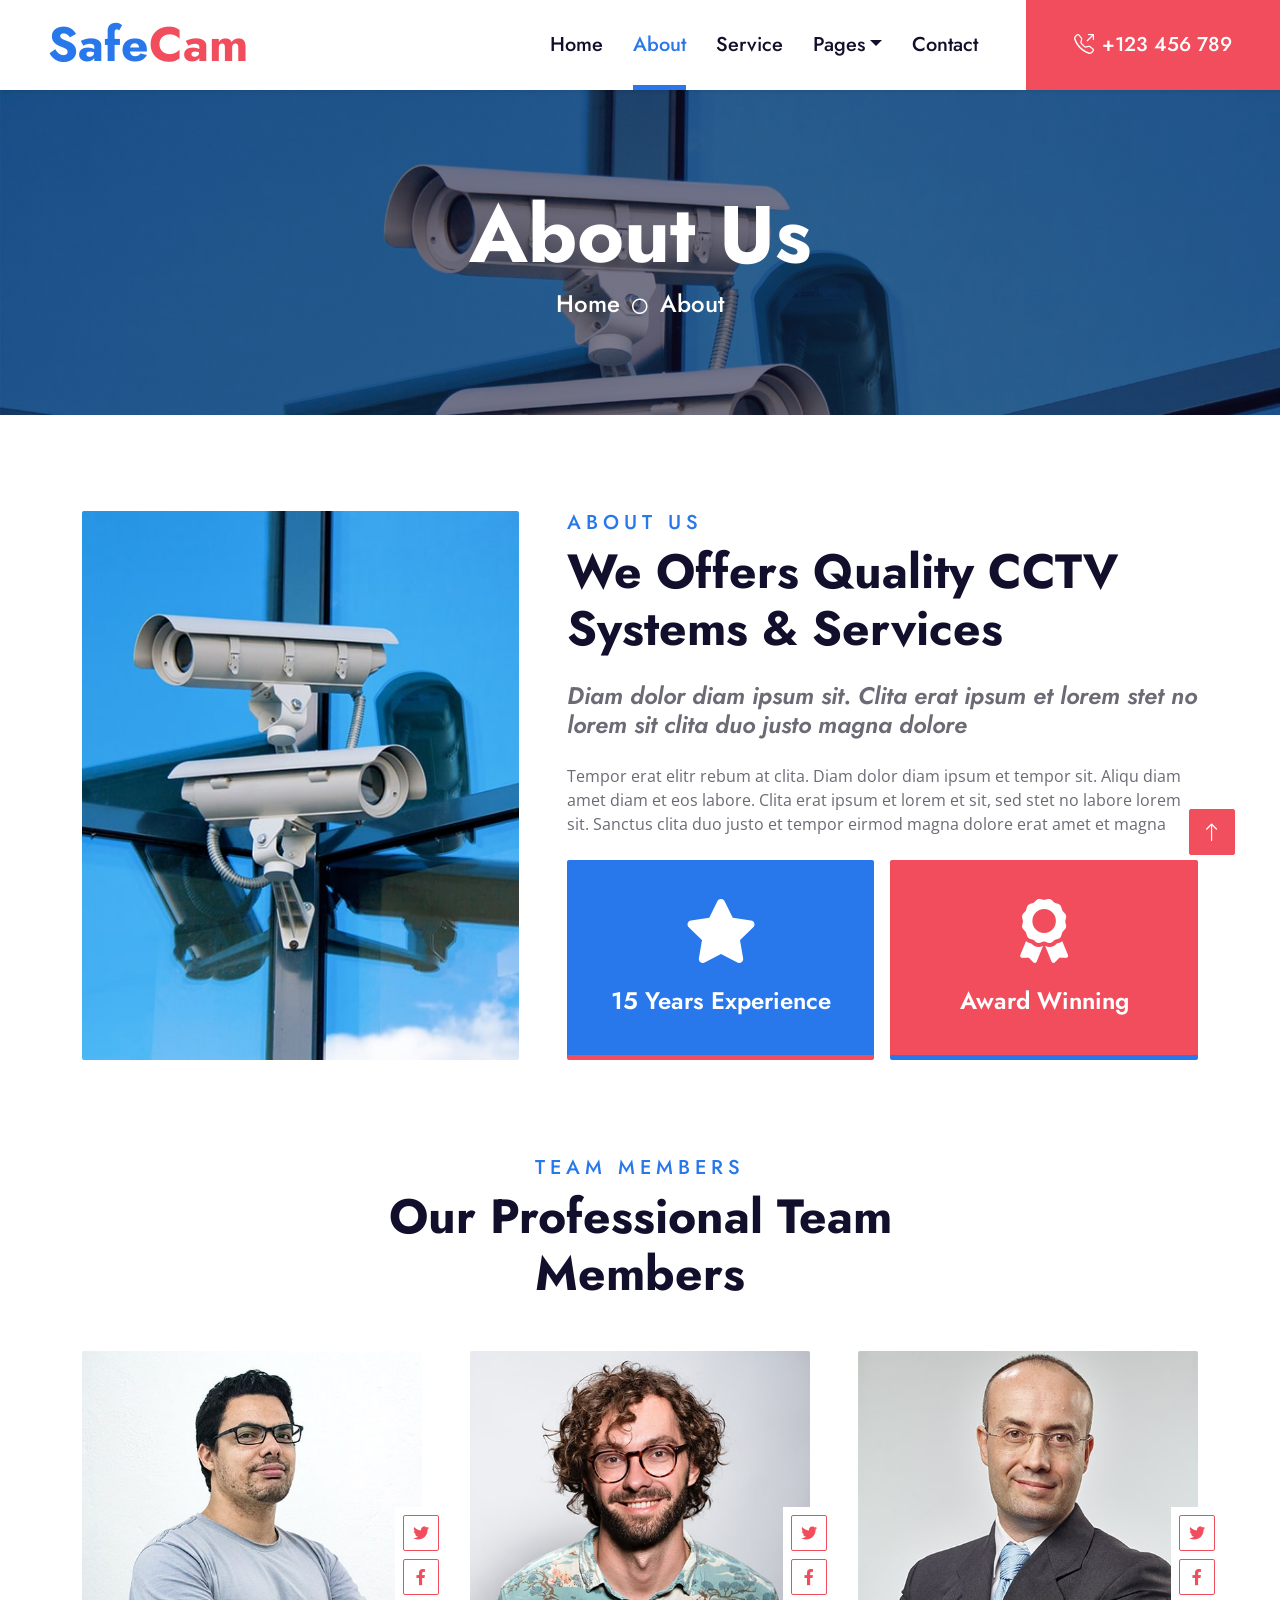
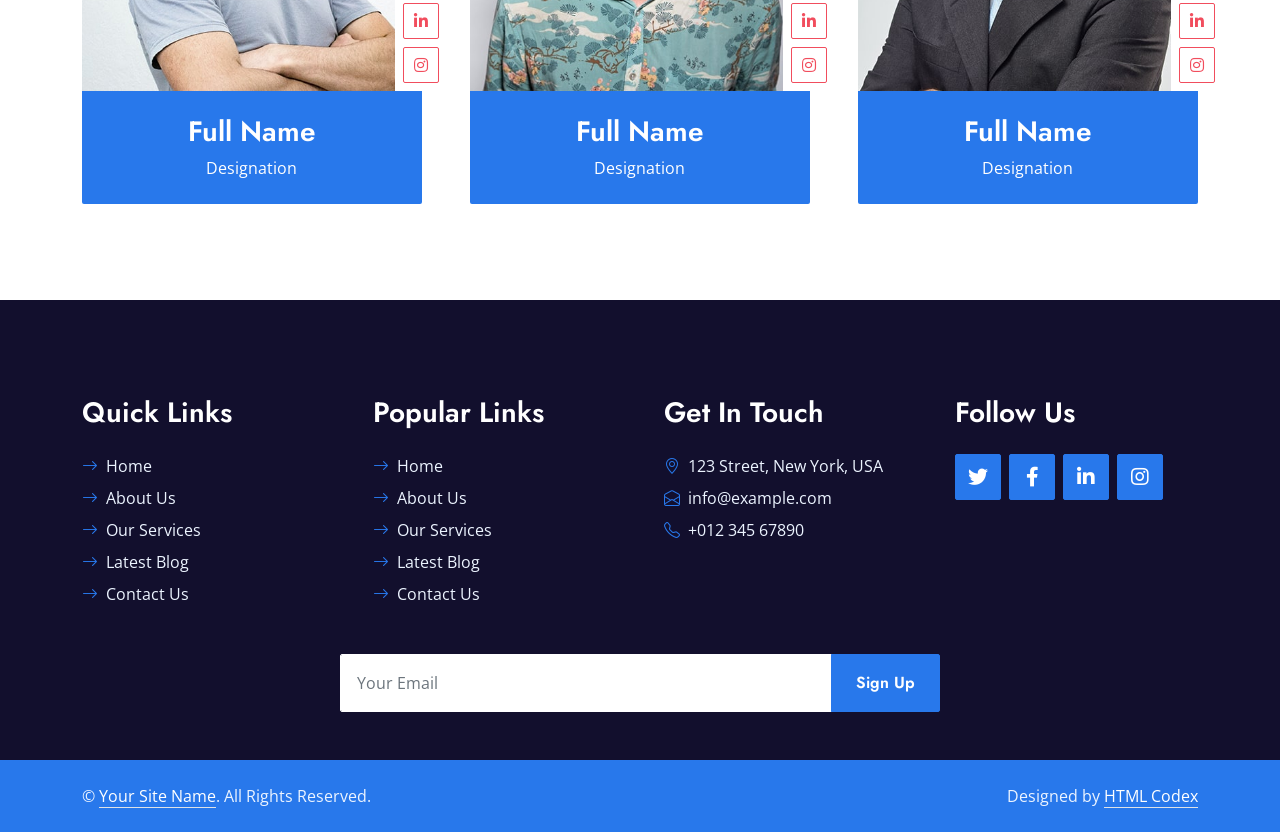
==== about.html @ 4ae31e1c "update website" ====
<!DOCTYPE html>
<html lang="en">

<head>
    <meta charset="utf-8">
    <title>SafeCam - CCTV Website Template</title>
    <meta content="width=device-width, initial-scale=1.0" name="viewport">
    <meta content="Free HTML Templates" name="keywords">
    <meta content="Free HTML Templates" name="description">

    <!-- Favicon -->
    <link href="img/favicon.ico" rel="icon">

    <!-- Google Web Fonts -->
    <link rel="preconnect" href="https://fonts.gstatic.com">
    <link href="https://fonts.googleapis.com/css2?family=Jost:wght@500;600;700&family=Open+Sans:wght@400;600&display=swap" rel="stylesheet"> 

    <!-- Icon Font Stylesheet -->
    <link href="https://cdnjs.cloudflare.com/ajax/libs/font-awesome/5.10.0/css/all.min.css" rel="stylesheet">
    <link href="https://cdn.jsdelivr.net/npm/bootstrap-icons@1.4.1/font/bootstrap-icons.css" rel="stylesheet">
    <link href="lib/flaticon/font/flaticon.css" rel="stylesheet">

    <!-- Libraries Stylesheet -->
    <link href="lib/owlcarousel/assets/owl.carousel.min.css" rel="stylesheet">
    <link href="lib/animate/animate.min.css" rel="stylesheet">

    <!-- Customized Bootstrap Stylesheet -->
    <link href="css/bootstrap.min.css" rel="stylesheet">

    <!-- Template Stylesheet -->
    <link href="css/style.css" rel="stylesheet">
</head>

<body>
    <!-- Navbar Start -->
    <nav class="navbar navbar-expand-lg bg-white navbar-light shadow-sm py-3 py-lg-0 px-3 px-lg-0">
        <a href="index.html" class="navbar-brand ms-lg-5">
            <h1 class="display-5 m-0 text-primary">Safe<span class="text-secondary">Cam</span></h1>
        </a>
        <button class="navbar-toggler" type="button" data-bs-toggle="collapse" data-bs-target="#navbarCollapse">
            <span class="navbar-toggler-icon"></span>
        </button>
        <div class="collapse navbar-collapse" id="navbarCollapse">
            <div class="navbar-nav ms-auto py-0">
                <a href="index.html" class="nav-item nav-link">Home</a>
                <a href="about.html" class="nav-item nav-link active">About</a>
                <a href="service.html" class="nav-item nav-link">Service</a>
                <div class="nav-item dropdown">
                    <a href="#" class="nav-link dropdown-toggle" data-bs-toggle="dropdown">Pages</a>
                    <div class="dropdown-menu m-0">
                        <a href="price.html" class="dropdown-item">Pricing Plan</a>
                        <a href="blog.html" class="dropdown-item">Blog Grid</a>
                        <a href="detail.html" class="dropdown-item">Blog Detail</a>
                        <a href="team.html" class="dropdown-item">The Team</a>
                        <a href="testimonial.html" class="dropdown-item">Testimonial</a>
                    </div>
                </div>
                <a href="contact.html" class="nav-item nav-link">Contact</a>
                <a href="tel:+123456789" class="nav-item nav-link nav-contact bg-secondary text-white px-5 ms-lg-5"><i class="bi bi-telephone-outbound me-2"></i>+123 456 789</a>
            </div>
        </div>
    </nav>
    <!-- Navbar End -->


    <!-- Hero Start -->
    <div class="container-fluid bg-primary p-5 hero-header mb-5">
        <div class="row py-5">
            <div class="col-12 text-center">
                <h1 class="display-1 text-white animated zoomIn">About Us</h1>
                <a href="" class="h4 text-white">Home</a>
                <i class="far fa-circle text-white px-2"></i>
                <a href="" class="h4 text-white">About</a>
            </div>
        </div>
    </div>
    <!-- Hero End -->


    <!-- About Start -->
    <div class="container-fluid py-5 wow fadeInUp" data-wow-delay="0.1s">
        <div class="container">
            <div class="row gx-5">
                <div class="col-lg-5 mb-5 mb-lg-0" style="min-height: 500px;">
                    <div class="position-relative h-100">
                        <img class="position-absolute w-100 h-100 rounded wow zoomIn" data-wow-delay="0.3s" src="img/about.jpg" style="object-fit: cover;">
                    </div>
                </div>
                <div class="col-lg-7">
                    <div class="mb-4">
                        <h5 class="text-primary text-uppercase" style="letter-spacing: 5px;">About Us</h5>
                        <h1 class="display-5 mb-0">We Offers Quality CCTV Systems & Services</h1>
                    </div>
                    <h4 class="text-body fst-italic mb-4">Diam dolor diam ipsum sit. Clita erat ipsum et lorem stet no lorem sit clita duo justo magna dolore</h4>
                    <p class="mb-4">Tempor erat elitr rebum at clita. Diam dolor diam ipsum et tempor sit. Aliqu diam amet diam et eos labore. Clita erat ipsum et lorem et sit, sed stet no labore lorem sit. Sanctus clita duo justo et tempor eirmod magna dolore erat amet et magna</p>
                    <div class="row g-3">
                        <div class="col-sm-6 wow zoomIn" data-wow-delay="0.6s">
                            <div class="bg-primary d-flex flex-column justify-content-center text-center border-bottom border-5 border-secondary rounded p-3" style="height: 200px;">
                                <i class="fa fa-star fa-4x text-white mb-4"></i>
                                <h4 class="text-white mb-0">15 Years Experience</h4>
                            </div>
                        </div>
                        <div class="col-sm-6 wow zoomIn" data-wow-delay="0.9s">
                            <div class="bg-secondary d-flex flex-column justify-content-center text-center border-bottom border-5 border-primary rounded p-3" style="height: 200px;">
                                <i class="fa fa-award fa-4x text-white mb-4"></i>
                                <h4 class="text-white mb-0">Award Winning</h4>
                            </div>
                        </div>
                    </div>
                </div>
            </div>
        </div>
    </div>
    <!-- About End -->


    <!-- Team Start -->
    <div class="container-fluid py-5 wow fadeInUp" data-wow-delay="0.1s">
        <div class="container">
            <div class="text-center mx-auto mb-5" style="max-width: 600px;">
                <h5 class="text-primary text-uppercase" style="letter-spacing: 5px;">Team Members</h5>
                <h1 class="display-5 mb-0">Our Professional Team Members</h1>
            </div>
            <div class="row g-5">
                <div class="col-lg-4 wow slideInUp" data-wow-delay="0.3s">
                    <div class="position-relative rounded-top">
                        <img class="img-fluid rounded-top w-100" src="img/team-1.jpg" alt="">
                        <div class="position-absolute bottom-0 end-0 d-flex flex-column bg-white p-1" style="margin-right: -25px;">
                            <a class="btn btn-outline-secondary btn-square m-1" href="#"><i class="fab fa-twitter fw-normal"></i></a>
                            <a class="btn btn-outline-secondary btn-square m-1" href="#"><i class="fab fa-facebook-f fw-normal"></i></a>
                            <a class="btn btn-outline-secondary btn-square m-1" href="#"><i class="fab fa-linkedin-in fw-normal"></i></a>
                            <a class="btn btn-outline-secondary btn-square m-1" href="#"><i class="fab fa-instagram fw-normal"></i></a>
                        </div>
                    </div>
                    <div class="bg-primary text-center rounded-bottom p-4">
                        <h3 class="text-white">Full Name</h3>
                        <p class="text-white m-0">Designation</p>
                    </div>
                </div>
                <div class="col-lg-4 wow slideInUp" data-wow-delay="0.6s">
                    <div class="position-relative rounded-top">
                        <img class="img-fluid rounded-top w-100" src="img/team-2.jpg" alt="">
                        <div class="position-absolute bottom-0 end-0 d-flex flex-column bg-white p-1" style="margin-right: -25px;">
                            <a class="btn btn-outline-secondary btn-square m-1" href="#"><i class="fab fa-twitter fw-normal"></i></a>
                            <a class="btn btn-outline-secondary btn-square m-1" href="#"><i class="fab fa-facebook-f fw-normal"></i></a>
                            <a class="btn btn-outline-secondary btn-square m-1" href="#"><i class="fab fa-linkedin-in fw-normal"></i></a>
                            <a class="btn btn-outline-secondary btn-square m-1" href="#"><i class="fab fa-instagram fw-normal"></i></a>
                        </div>
                    </div>
                    <div class="bg-primary text-center rounded-bottom p-4">
                        <h3 class="text-white">Full Name</h3>
                        <p class="text-white m-0">Designation</p>
                    </div>
                </div>
                <div class="col-lg-4 wow slideInUp" data-wow-delay="0.9s">
                    <div class="position-relative rounded-top">
                        <img class="img-fluid rounded-top w-100" src="img/team-3.jpg" alt="">
                        <div class="position-absolute bottom-0 end-0 d-flex flex-column bg-white p-1" style="margin-right: -25px;">
                            <a class="btn btn-outline-secondary btn-square m-1" href="#"><i class="fab fa-twitter fw-normal"></i></a>
                            <a class="btn btn-outline-secondary btn-square m-1" href="#"><i class="fab fa-facebook-f fw-normal"></i></a>
                            <a class="btn btn-outline-secondary btn-square m-1" href="#"><i class="fab fa-linkedin-in fw-normal"></i></a>
                            <a class="btn btn-outline-secondary btn-square m-1" href="#"><i class="fab fa-instagram fw-normal"></i></a>
                        </div>
                    </div>
                    <div class="bg-primary text-center rounded-bottom p-4">
                        <h3 class="text-white">Full Name</h3>
                        <p class="text-white m-0">Designation</p>
                    </div>
                </div>
            </div>
        </div>
    </div>
    <!-- Team End -->
    

    <!-- Footer Start -->
    <div class="container-fluid bg-dark text-light mt-5 py-5 wow fadeInUp" data-wow-delay="0.1s">
        <div class="container pt-5">
            <div class="row g-5">
                <div class="col-lg-3 col-md-6">
                    <h3 class="text-white mb-4">Quick Links</h3>
                    <div class="d-flex flex-column justify-content-start">
                        <a class="text-light mb-2" href="#"><i class="bi bi-arrow-right text-primary me-2"></i>Home</a>
                        <a class="text-light mb-2" href="#"><i class="bi bi-arrow-right text-primary me-2"></i>About Us</a>
                        <a class="text-light mb-2" href="#"><i class="bi bi-arrow-right text-primary me-2"></i>Our Services</a>
                        <a class="text-light mb-2" href="#"><i class="bi bi-arrow-right text-primary me-2"></i>Latest Blog</a>
                        <a class="text-light" href="#"><i class="bi bi-arrow-right text-primary me-2"></i>Contact Us</a>
                    </div>
                </div>
                <div class="col-lg-3 col-md-6">
                    <h3 class="text-white mb-4">Popular Links</h3>
                    <div class="d-flex flex-column justify-content-start">
                        <a class="text-light mb-2" href="#"><i class="bi bi-arrow-right text-primary me-2"></i>Home</a>
                        <a class="text-light mb-2" href="#"><i class="bi bi-arrow-right text-primary me-2"></i>About Us</a>
                        <a class="text-light mb-2" href="#"><i class="bi bi-arrow-right text-primary me-2"></i>Our Services</a>
                        <a class="text-light mb-2" href="#"><i class="bi bi-arrow-right text-primary me-2"></i>Latest Blog</a>
                        <a class="text-light" href="#"><i class="bi bi-arrow-right text-primary me-2"></i>Contact Us</a>
                    </div>
                </div>
                <div class="col-lg-3 col-md-6">
                    <h3 class="text-white mb-4">Get In Touch</h3>
                    <p class="mb-2"><i class="bi bi-geo-alt text-primary me-2"></i>123 Street, New York, USA</p>
                    <p class="mb-2"><i class="bi bi-envelope-open text-primary me-2"></i>info@example.com</p>
                    <p class="mb-0"><i class="bi bi-telephone text-primary me-2"></i>+012 345 67890</p>
                </div>
                <div class="col-lg-3 col-md-6">
                    <h3 class="text-white mb-4">Follow Us</h3>
                    <div class="d-flex">
                        <a class="btn btn-lg btn-primary btn-lg-square rounded me-2" href="#"><i class="fab fa-twitter fw-normal"></i></a>
                        <a class="btn btn-lg btn-primary btn-lg-square rounded me-2" href="#"><i class="fab fa-facebook-f fw-normal"></i></a>
                        <a class="btn btn-lg btn-primary btn-lg-square rounded me-2" href="#"><i class="fab fa-linkedin-in fw-normal"></i></a>
                        <a class="btn btn-lg btn-primary btn-lg-square rounded" href="#"><i class="fab fa-instagram fw-normal"></i></a>
                    </div>
                </div>
                <div class="col-12">
                    <form class="mx-auto" style="max-width: 600px;">
                        <div class="input-group">
                            <input type="text" class="form-control border-white p-3" placeholder="Your Email">
                            <button class="btn btn-primary px-4">Sign Up</button>
                        </div>
                    </form>
                </div>
            </div>
        </div>
    </div>
    <div class="container-fluid bg-primary text-light py-4">
        <div class="container">
            <div class="row g-5">
                <div class="col-md-6 text-center text-md-start">
                    <p class="mb-md-0">&copy; <a class="text-white border-bottom" href="#">Your Site Name</a>. All Rights Reserved.</p>
                </div>
                <div class="col-md-6 text-center text-md-end">
                    <p class="mb-0">Designed by <a class="text-white border-bottom" href="https://htmlcodex.com">HTML Codex</a></p>
                </div>
            </div>
        </div>
    </div>
    <!-- Footer End -->


    <!-- Back to Top -->
    <a href="#" class="btn btn-lg btn-secondary btn-lg-square rounded back-to-top"><i class="bi bi-arrow-up"></i></a>


    <!-- JavaScript Libraries -->
    <script src="https://code.jquery.com/jquery-3.4.1.min.js"></script>
    <script src="https://cdn.jsdelivr.net/npm/bootstrap@5.0.0/dist/js/bootstrap.bundle.min.js"></script>
    <script src="lib/wow/wow.min.js"></script>
    <script src="lib/easing/easing.min.js"></script>
    <script src="lib/waypoints/waypoints.min.js"></script>
    <script src="lib/owlcarousel/owl.carousel.min.js"></script>

    <!-- Template Javascript -->
    <script src="js/main.js"></script>
</body>

</html>
---- lib/flaticon/font/flaticon.css ----
@font-face {
    font-family: "flaticon";
    src: url("./flaticon.ttf?7ecca773380623aac2649a7edcc0a3f2") format("truetype"),
url("./flaticon.woff?7ecca773380623aac2649a7edcc0a3f2") format("woff"),
url("./flaticon.woff2?7ecca773380623aac2649a7edcc0a3f2") format("woff2"),
url("./flaticon.eot?7ecca773380623aac2649a7edcc0a3f2#iefix") format("embedded-opentype"),
url("./flaticon.svg?7ecca773380623aac2649a7edcc0a3f2#flaticon") format("svg");
}

i[class^="flaticon-"]:before, i[class*=" flaticon-"]:before {
    font-family: flaticon !important;
    font-style: normal;
    font-weight: normal !important;
    font-variant: normal;
    text-transform: none;
    line-height: 1;
    -webkit-font-smoothing: antialiased;
    -moz-osx-font-smoothing: grayscale;
}

.flaticon-security-system:before {
    content: "\f101";
}
.flaticon-cctv:before {
    content: "\f102";
}
.flaticon-socket:before {
    content: "\f103";
}
.flaticon-setup:before {
    content: "\f104";
}
.flaticon-surveillance:before {
    content: "\f105";
}
.flaticon-recorder:before {
    content: "\f106";
}
.flaticon-wireless:before {
    content: "\f107";
}
.flaticon-ip-camera:before {
    content: "\f108";
}
.flaticon-double:before {
    content: "\f109";
}
.flaticon-camera:before {
    content: "\f10a";
}
---- css/style.css ----
/********** Template CSS **********/
:root {
    --primary: #2878EB;
    --secondary: #F14D5D;
    --light: #ECF4FF;
    --dark: #120F2D;
}

[class^=flaticon-]:before,
[class*=" flaticon-"]:before,
[class^=flaticon-]:after,
[class*=" flaticon-"]:after {
    font-size: inherit;
    margin-left: 0;
}

h1,
h2,
.font-weight-bold {
    font-weight: 700 !important;
}

h3,
h4,
.font-weight-semi-bold {
    font-weight: 600 !important;
}

h5,
h6,
.font-weight-medium {
    font-weight: 500 !important;
}

.btn {
    font-family: 'Jost', sans-serif;
    font-weight: 600;
    transition: .5s;
}

.btn-primary,
.btn-secondary,
.btn-primary:hover,
.btn-secondary:hover {
    color: #FFFFFF;
}

.btn-primary:hover {
    background: var(--secondary);
    border-color: var(--secondary);
}

.btn-secondary:hover {
    background: var(--primary);
    border-color: var(--primary);
}

.btn-square {
    width: 36px;
    height: 36px;
}

.btn-sm-square {
    width: 28px;
    height: 28px;
}

.btn-lg-square {
    width: 46px;
    height: 46px;
}

.btn-square,
.btn-sm-square,
.btn-lg-square {
    padding-left: 0;
    padding-right: 0;
    text-align: center;
}

.back-to-top {
    position: fixed;
    display: none;
    right: 45px;
    bottom: 45px;
    z-index: 99;
}

.navbar-light .navbar-nav .nav-link {
    font-family: 'Jost', sans-serif;
    position: relative;
    margin-left: 30px;
    padding: 30px 0;
    font-size: 20px;
    font-weight: 500;
    color: var(--dark);
    outline: none;
    transition: .5s;
}

.sticky-top.navbar-light .navbar-nav .nav-link {
    padding: 20px 0;
}

.navbar-light .navbar-nav .nav-link:hover,
.navbar-light .navbar-nav .nav-link.active {
    color: var(--primary);
}

@media (min-width: 992px) {
    .navbar-light .navbar-nav .nav-link::before {
        position: absolute;
        content: "";
        width: 0;
        height: 5px;
        bottom: 0;
        left: 50%;
        background: var(--primary);
        transition: .5s;
    }

    .navbar-light .navbar-nav .nav-link:hover::before,
    .navbar-light .navbar-nav .nav-link.active::before {
        width: 100%;
        left: 0;
    }

    .navbar-light .navbar-nav .nav-link.nav-contact::before {
        display: none;
    }
}

@media (max-width: 991.98px) {
    .navbar-light .navbar-nav .nav-link  {
        margin-left: 0;
        padding: 10px 0;
    }
}

.carousel-caption {
    top: 0;
    left: 0;
    right: 0;
    bottom: 0;
    background: rgba(18, 15, 45, .5);
    z-index: 1;
}

@media (max-width: 576px) {
    .carousel-caption h5 {
        font-size: 14px;
        font-weight: 500 !important;
    }

    .carousel-caption h1 {
        font-size: 30px;
        font-weight: 600 !important;
    }
}

.carousel-control-prev,
.carousel-control-next {
    width: 10%;
}

.carousel-control-prev-icon,
.carousel-control-next-icon {
    width: 3rem;
    height: 3rem;
}

.carousel-indicators {
    align-items: flex-end;
}

.carousel-indicators [data-bs-target] {
    width: 5px;
    height: 25px;
}

.carousel-indicators .active {
    height: 45px;
}

.hero-header {
    background: linear-gradient(rgba(18, 15, 45, .5), rgba(18, 15, 45, .5)), url(../img/carousel-1.jpg) top right no-repeat;
    background-size: cover;
}

.service-item div {
    z-index: 1;
}

.service-item div::after {
    position: absolute;
    content: "";
    width: 0;
    height: 100%;
    top: 0;
    left: 0;
    border-radius: 2px 2px 0 0;
    transition: .5s;
    z-index: -1;
}

.service-item div:hover::after {
    width: 100%;
    background: var(--primary);
}

.service-item * {
    transition: .5s;
}

.service-item:hover * {
    color: var(--light) !important;
}

.bg-offer {
    background: linear-gradient(rgba(18, 15, 45, .5), rgba(18, 15, 45, .5)), url(../img/carousel-2.jpg) top right no-repeat;
    background-size: cover;
}

.testimonial-carousel .owl-dots {
    height: 45px;
    margin-top: 5px;
    display: flex;
    align-items: flex-end;
    justify-content: center;
}

.testimonial-carousel .owl-dot {
    position: relative;
    display: inline-block;
    margin: 0 5px;
    width: 5px;
    height: 25px;
    background: #DDDDDD;
    transition: .5s;
}

.testimonial-carousel .owl-dot.active {
    height: 45px;
    background: var(--primary);
}

.testimonial-carousel .owl-item .testimonial-text,
.testimonial-carousel .owl-item .testimonial-text * {
    transition: .5s;
}

.testimonial-carousel .owl-item.center .testimonial-text {
    background: var(--primary) !important;
}

.testimonial-carousel .owl-item.center .testimonial-text * {
    color: #FFFFFF !important;
}

.blog-date {
    position: absolute;
    width: 90px;
    height: 65px;
    top: 75px;
    left: -25px;
    display: flex;
    align-items: center;
    justify-content: center;
    flex-direction: column;
    background: var(--secondary);
}

.blog-date::after {
    position: absolute;
    content: "";
    width: 0;
    height: 0;
    top: -25px;
    left: 0;
    border: 13px solid;
    border-color: transparent #D34351 #D34351 transparent;
    z-index: -1;
}
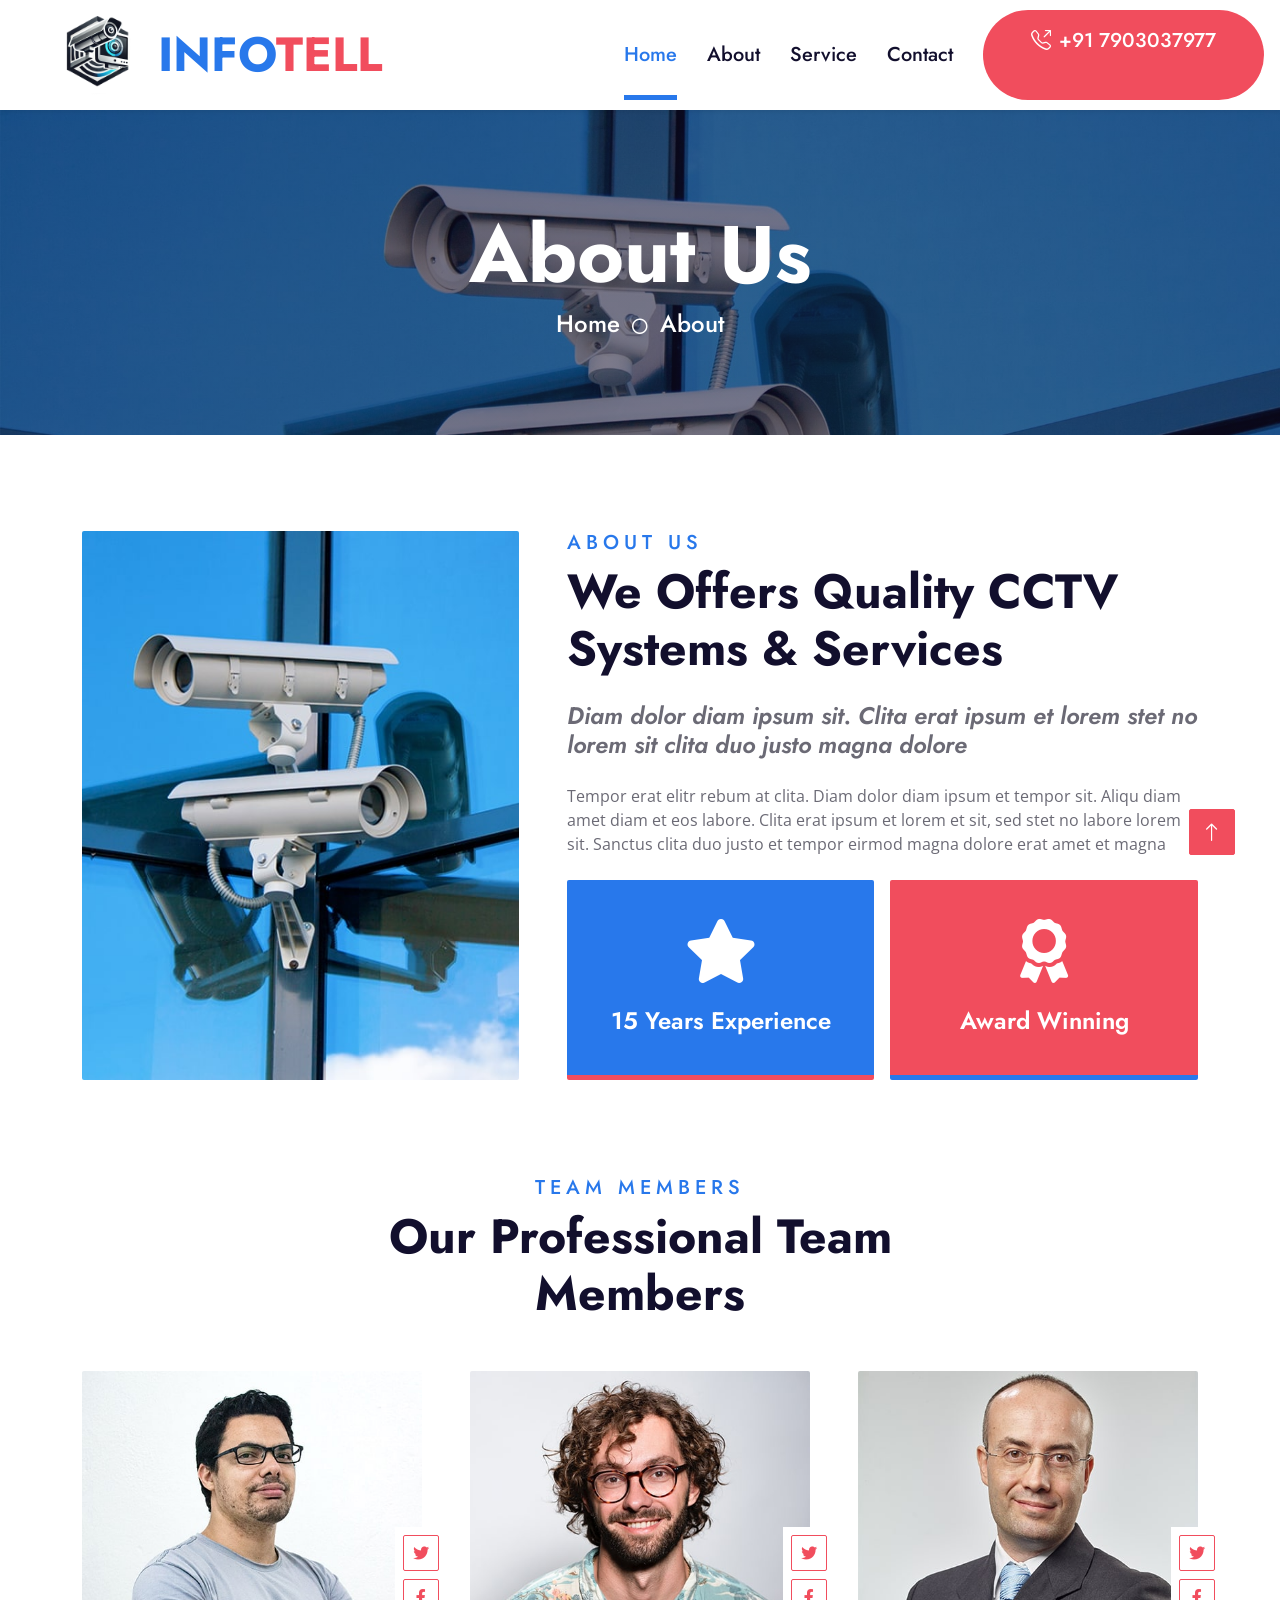
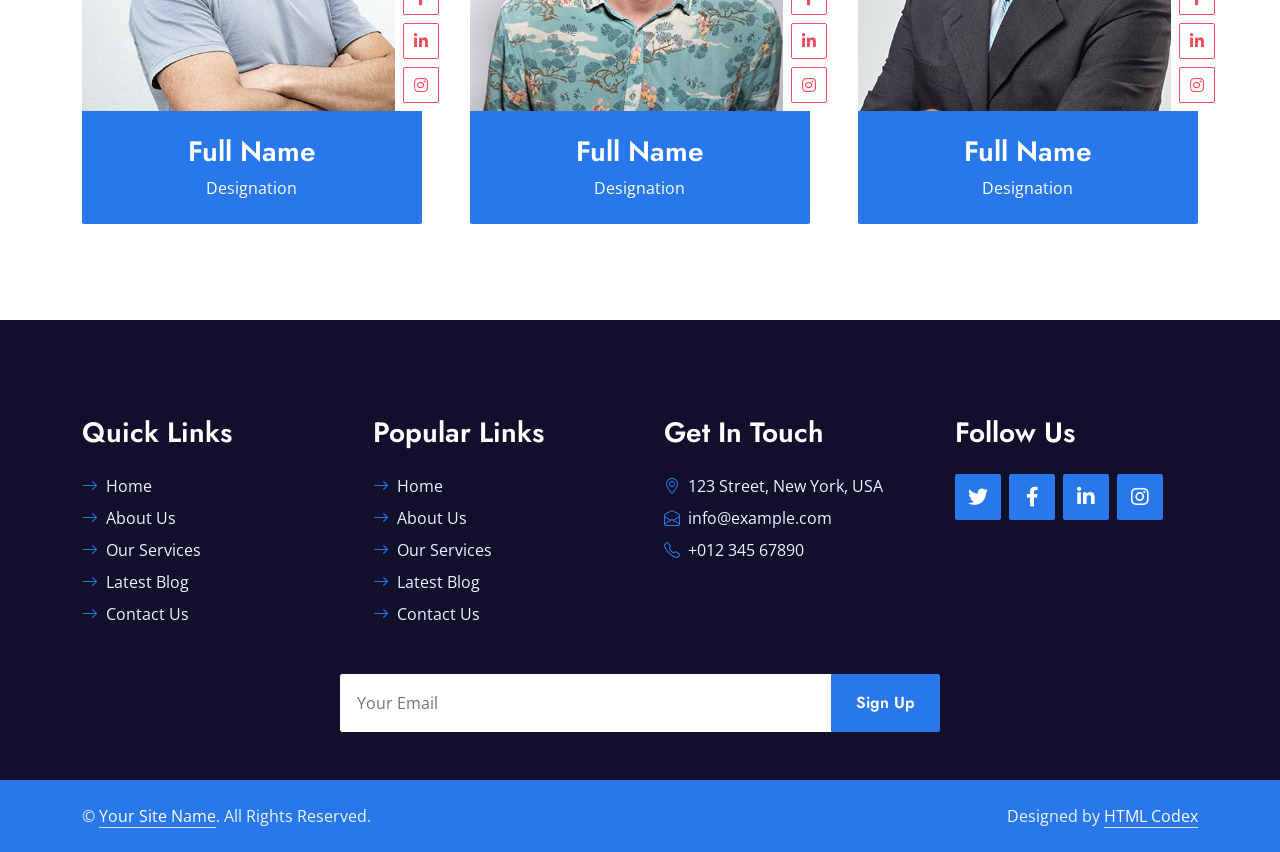
==== commit fd2467c1: "update" ====
--- a/about.html
+++ b/about.html
@@ -3,13 +3,13 @@
 
 <head>
     <meta charset="utf-8">
-    <title>SafeCam - CCTV Website Template</title>
+    <title>INFO TELL || SERVICES-CCTV,COMPUTER,SOFTWARE,STATIONARY </title>
     <meta content="width=device-width, initial-scale=1.0" name="viewport">
     <meta content="Free HTML Templates" name="keywords">
     <meta content="Free HTML Templates" name="description">
 
     <!-- Favicon -->
-    <link href="img/favicon.ico" rel="icon">
+    <link href="img/logo.png" rel="icon">
 
     <!-- Google Web Fonts -->
     <link rel="preconnect" href="https://fonts.gstatic.com">
@@ -30,22 +30,44 @@
     <!-- Template Stylesheet -->
     <link href="css/style.css" rel="stylesheet">
 </head>
+<style type="text/css">
+    .inline-content {
+    display: flex;
+    align-items: center;
+    gap: 10px; /* Adjust spacing between the image and text */
+}
+
+.inline-content img {
+    display: block; /* Ensures the image doesn't create extra space */
+}
+
+.display-5 {
+    margin: 0; /* Prevents extra spacing around the heading */
+}
+
+</style>
 
 <body>
     <!-- Navbar Start -->
     <nav class="navbar navbar-expand-lg bg-white navbar-light shadow-sm py-3 py-lg-0 px-3 px-lg-0">
         <a href="index.html" class="navbar-brand ms-lg-5">
-            <h1 class="display-5 m-0 text-primary">Safe<span class="text-secondary">Cam</span></h1>
+            <span class="inline-content">
+    <img src="img/logo.png" width="100px" alt="Logo">
+    <h1 class="display-5 m-0 text-primary">
+        INFO<span class="text-secondary">TELL</span>
+    </h1>
+</span>
+
         </a>
         <button class="navbar-toggler" type="button" data-bs-toggle="collapse" data-bs-target="#navbarCollapse">
             <span class="navbar-toggler-icon"></span>
         </button>
         <div class="collapse navbar-collapse" id="navbarCollapse">
             <div class="navbar-nav ms-auto py-0">
-                <a href="index.html" class="nav-item nav-link">Home</a>
-                <a href="about.html" class="nav-item nav-link active">About</a>
+                <a href="index.html" class="nav-item nav-link active">Home</a>
+                <a href="about.html" class="nav-item nav-link">About</a>
                 <a href="service.html" class="nav-item nav-link">Service</a>
-                <div class="nav-item dropdown">
+                <!-- <div class="nav-item dropdown">
                     <a href="#" class="nav-link dropdown-toggle" data-bs-toggle="dropdown">Pages</a>
                     <div class="dropdown-menu m-0">
                         <a href="price.html" class="dropdown-item">Pricing Plan</a>
@@ -54,9 +76,9 @@
                         <a href="team.html" class="dropdown-item">The Team</a>
                         <a href="testimonial.html" class="dropdown-item">Testimonial</a>
                     </div>
-                </div>
+                </div> -->
                 <a href="contact.html" class="nav-item nav-link">Contact</a>
-                <a href="tel:+123456789" class="nav-item nav-link nav-contact bg-secondary text-white px-5 ms-lg-5"><i class="bi bi-telephone-outbound me-2"></i>+123 456 789</a>
+                <a href="tel:+91 7903037977" class="nav-item nav-link nav-contact bg-secondary text-white py-sm-3 px-sm-5 rounded-pill me-3"><i class="bi bi-telephone-outbound me-2"></i>+91 7903037977</a>
             </div>
         </div>
     </nav>
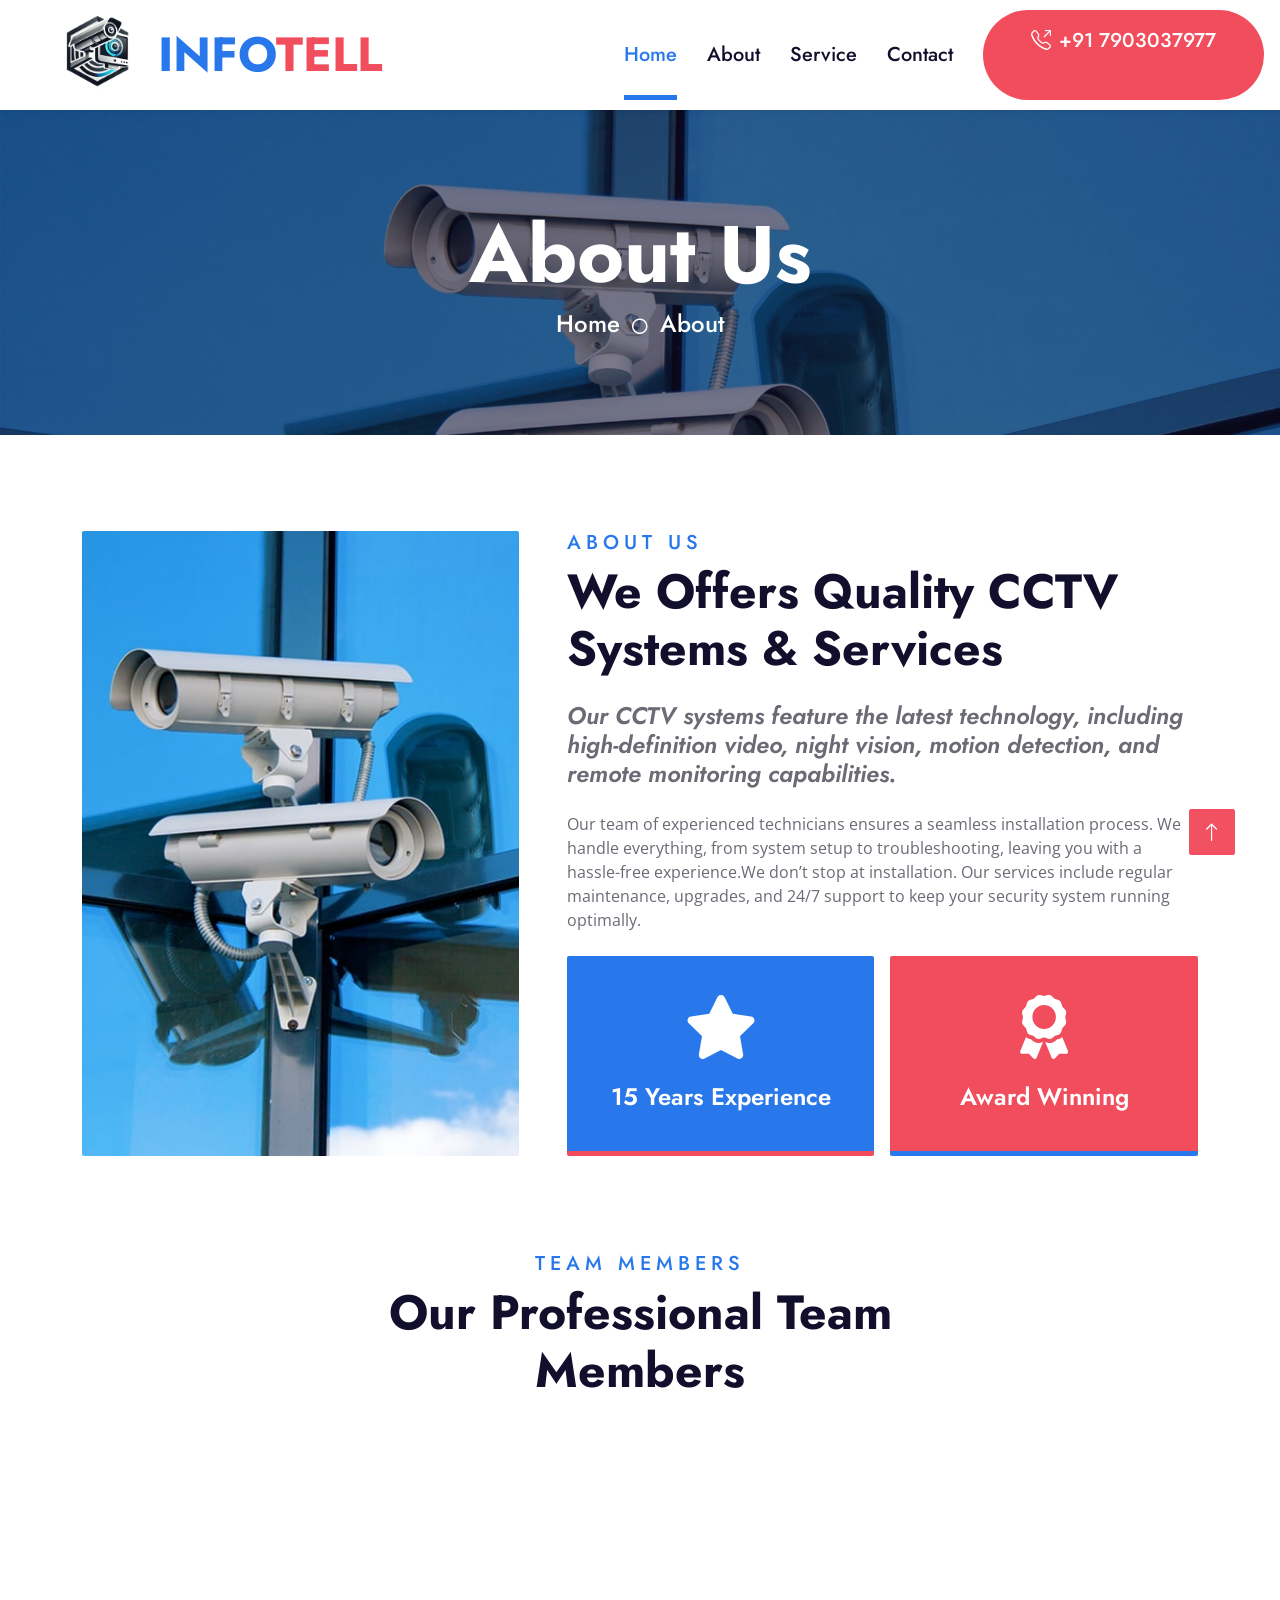
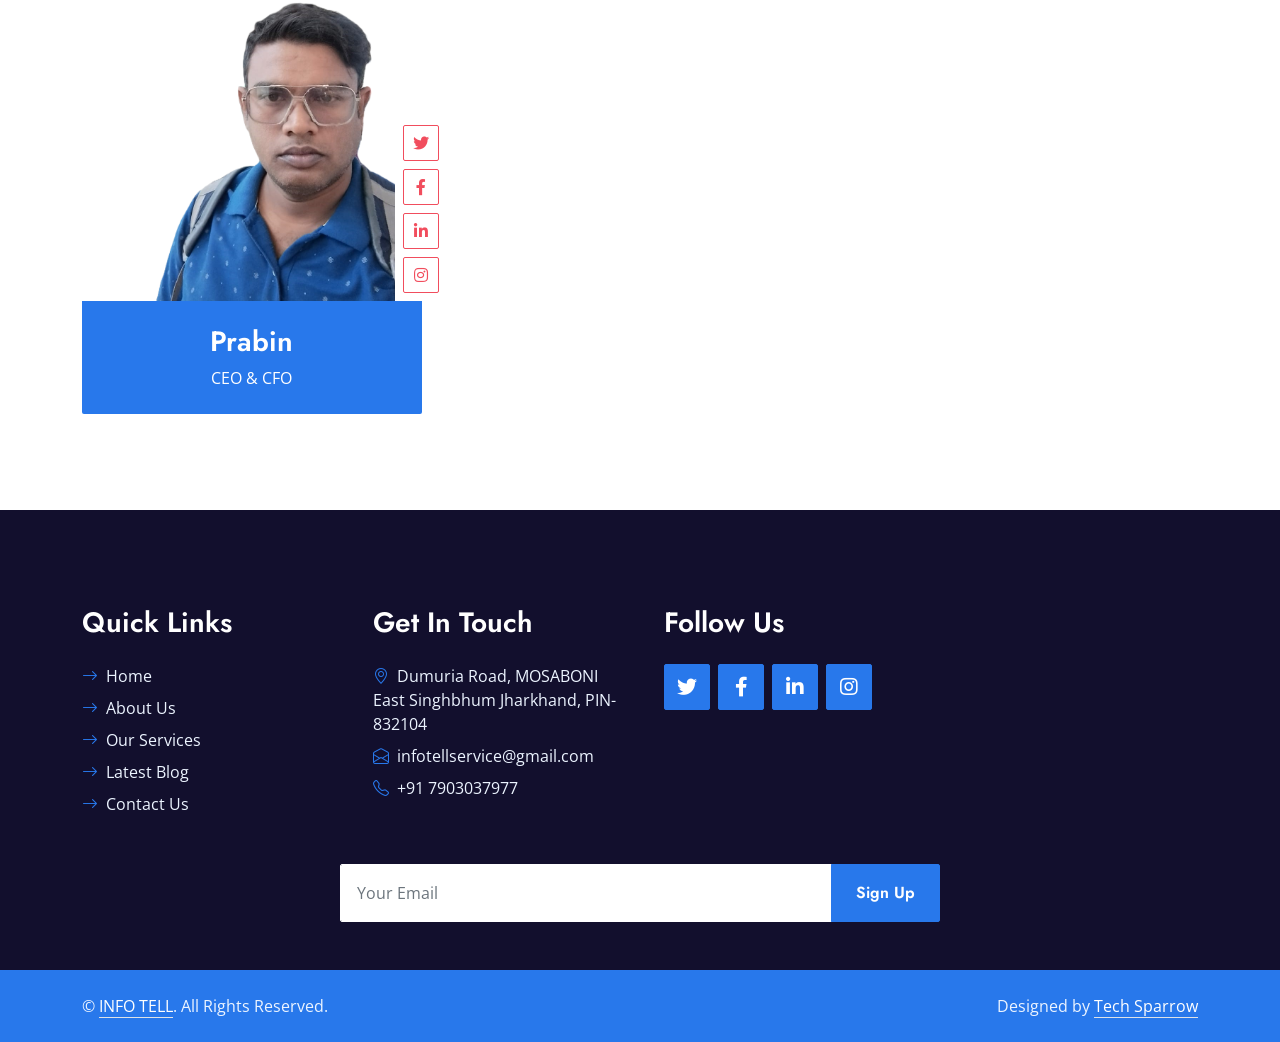
==== commit e9a6713f: "update" ====
--- a/about.html
+++ b/about.html
@@ -113,8 +113,8 @@
                         <h5 class="text-primary text-uppercase" style="letter-spacing: 5px;">About Us</h5>
                         <h1 class="display-5 mb-0">We Offers Quality CCTV Systems & Services</h1>
                     </div>
-                    <h4 class="text-body fst-italic mb-4">Diam dolor diam ipsum sit. Clita erat ipsum et lorem stet no lorem sit clita duo justo magna dolore</h4>
-                    <p class="mb-4">Tempor erat elitr rebum at clita. Diam dolor diam ipsum et tempor sit. Aliqu diam amet diam et eos labore. Clita erat ipsum et lorem et sit, sed stet no labore lorem sit. Sanctus clita duo justo et tempor eirmod magna dolore erat amet et magna</p>
+                    <h4 class="text-body fst-italic mb-4">Our CCTV systems feature the latest technology, including high-definition video, night vision, motion detection, and remote monitoring capabilities.</h4>
+                    <p class="mb-4">Our team of experienced technicians ensures a seamless installation process. We handle everything, from system setup to troubleshooting, leaving you with a hassle-free experience.We don’t stop at installation. Our services include regular maintenance, upgrades, and 24/7 support to keep your security system running optimally.</p>
                     <div class="row g-3">
                         <div class="col-sm-6 wow zoomIn" data-wow-delay="0.6s">
                             <div class="bg-primary d-flex flex-column justify-content-center text-center border-bottom border-5 border-secondary rounded p-3" style="height: 200px;">
@@ -146,7 +146,7 @@
             <div class="row g-5">
                 <div class="col-lg-4 wow slideInUp" data-wow-delay="0.3s">
                     <div class="position-relative rounded-top">
-                        <img class="img-fluid rounded-top w-100" src="img/team-1.jpg" alt="">
+                        <img class="img-fluid rounded-top w-100" src="img/team-1.png" alt="">
                         <div class="position-absolute bottom-0 end-0 d-flex flex-column bg-white p-1" style="margin-right: -25px;">
                             <a class="btn btn-outline-secondary btn-square m-1" href="#"><i class="fab fa-twitter fw-normal"></i></a>
                             <a class="btn btn-outline-secondary btn-square m-1" href="#"><i class="fab fa-facebook-f fw-normal"></i></a>
@@ -155,40 +155,12 @@
                         </div>
                     </div>
                     <div class="bg-primary text-center rounded-bottom p-4">
-                        <h3 class="text-white">Full Name</h3>
-                        <p class="text-white m-0">Designation</p>
-                    </div>
-                </div>
-                <div class="col-lg-4 wow slideInUp" data-wow-delay="0.6s">
-                    <div class="position-relative rounded-top">
-                        <img class="img-fluid rounded-top w-100" src="img/team-2.jpg" alt="">
-                        <div class="position-absolute bottom-0 end-0 d-flex flex-column bg-white p-1" style="margin-right: -25px;">
-                            <a class="btn btn-outline-secondary btn-square m-1" href="#"><i class="fab fa-twitter fw-normal"></i></a>
-                            <a class="btn btn-outline-secondary btn-square m-1" href="#"><i class="fab fa-facebook-f fw-normal"></i></a>
-                            <a class="btn btn-outline-secondary btn-square m-1" href="#"><i class="fab fa-linkedin-in fw-normal"></i></a>
-                            <a class="btn btn-outline-secondary btn-square m-1" href="#"><i class="fab fa-instagram fw-normal"></i></a>
-                        </div>
-                    </div>
-                    <div class="bg-primary text-center rounded-bottom p-4">
-                        <h3 class="text-white">Full Name</h3>
-                        <p class="text-white m-0">Designation</p>
-                    </div>
-                </div>
-                <div class="col-lg-4 wow slideInUp" data-wow-delay="0.9s">
-                    <div class="position-relative rounded-top">
-                        <img class="img-fluid rounded-top w-100" src="img/team-3.jpg" alt="">
-                        <div class="position-absolute bottom-0 end-0 d-flex flex-column bg-white p-1" style="margin-right: -25px;">
-                            <a class="btn btn-outline-secondary btn-square m-1" href="#"><i class="fab fa-twitter fw-normal"></i></a>
-                            <a class="btn btn-outline-secondary btn-square m-1" href="#"><i class="fab fa-facebook-f fw-normal"></i></a>
-                            <a class="btn btn-outline-secondary btn-square m-1" href="#"><i class="fab fa-linkedin-in fw-normal"></i></a>
-                            <a class="btn btn-outline-secondary btn-square m-1" href="#"><i class="fab fa-instagram fw-normal"></i></a>
-                        </div>
-                    </div>
-                    <div class="bg-primary text-center rounded-bottom p-4">
-                        <h3 class="text-white">Full Name</h3>
-                        <p class="text-white m-0">Designation</p>
-                    </div>
-                </div>
+                        <h3 class="text-white">Prabin</h3>
+                        <p class="text-white m-0">CEO & CFO</p>
+                    </div>
+                </div>
+               
+                
             </div>
         </div>
     </div>
@@ -196,34 +168,26 @@
     
 
     <!-- Footer Start -->
-    <div class="container-fluid bg-dark text-light mt-5 py-5 wow fadeInUp" data-wow-delay="0.1s">
+  <div class="container-fluid bg-dark text-light mt-5 py-5 wow fadeInUp" data-wow-delay="0.1s">
         <div class="container pt-5">
             <div class="row g-5">
                 <div class="col-lg-3 col-md-6">
                     <h3 class="text-white mb-4">Quick Links</h3>
                     <div class="d-flex flex-column justify-content-start">
-                        <a class="text-light mb-2" href="#"><i class="bi bi-arrow-right text-primary me-2"></i>Home</a>
-                        <a class="text-light mb-2" href="#"><i class="bi bi-arrow-right text-primary me-2"></i>About Us</a>
-                        <a class="text-light mb-2" href="#"><i class="bi bi-arrow-right text-primary me-2"></i>Our Services</a>
-                        <a class="text-light mb-2" href="#"><i class="bi bi-arrow-right text-primary me-2"></i>Latest Blog</a>
-                        <a class="text-light" href="#"><i class="bi bi-arrow-right text-primary me-2"></i>Contact Us</a>
-                    </div>
-                </div>
-                <div class="col-lg-3 col-md-6">
-                    <h3 class="text-white mb-4">Popular Links</h3>
-                    <div class="d-flex flex-column justify-content-start">
-                        <a class="text-light mb-2" href="#"><i class="bi bi-arrow-right text-primary me-2"></i>Home</a>
-                        <a class="text-light mb-2" href="#"><i class="bi bi-arrow-right text-primary me-2"></i>About Us</a>
-                        <a class="text-light mb-2" href="#"><i class="bi bi-arrow-right text-primary me-2"></i>Our Services</a>
-                        <a class="text-light mb-2" href="#"><i class="bi bi-arrow-right text-primary me-2"></i>Latest Blog</a>
-                        <a class="text-light" href="#"><i class="bi bi-arrow-right text-primary me-2"></i>Contact Us</a>
-                    </div>
-                </div>
+                        <a class="text-light mb-2" href="/"><i class="bi bi-arrow-right text-primary me-2"></i>Home</a>
+                        <a class="text-light mb-2" href="about.html"><i class="bi bi-arrow-right text-primary me-2"></i>About Us</a>
+                        <a class="text-light mb-2" href="service.html"><i class="bi bi-arrow-right text-primary me-2"></i>Our Services</a>
+                        <a class="text-light mb-2" href="blog.html"><i class="bi bi-arrow-right text-primary me-2"></i>Latest Blog</a>
+                        <a class="text-light" href="contact.html"><i class="bi bi-arrow-right text-primary me-2"></i>Contact Us</a>
+                    </div>
+                </div>
+               
                 <div class="col-lg-3 col-md-6">
                     <h3 class="text-white mb-4">Get In Touch</h3>
-                    <p class="mb-2"><i class="bi bi-geo-alt text-primary me-2"></i>123 Street, New York, USA</p>
-                    <p class="mb-2"><i class="bi bi-envelope-open text-primary me-2"></i>info@example.com</p>
-                    <p class="mb-0"><i class="bi bi-telephone text-primary me-2"></i>+012 345 67890</p>
+                    <p class="mb-2"><i class="bi bi-geo-alt text-primary me-2"></i>Dumuria Road, MOSABONI
+                    East Singhbhum Jharkhand, PIN-832104</p>
+                    <p class="mb-2"><i class="bi bi-envelope-open text-primary me-2"></i>infotellservice@gmail.com</p>
+                    <p class="mb-0"><i class="bi bi-telephone text-primary me-2"></i>+91 7903037977</p>
                 </div>
                 <div class="col-lg-3 col-md-6">
                     <h3 class="text-white mb-4">Follow Us</h3>
@@ -235,12 +199,13 @@
                     </div>
                 </div>
                 <div class="col-12">
-                    <form class="mx-auto" style="max-width: 600px;">
+                     <form action="https://sheetdb.io/api/v1/p2z2tpkyuazqr" method="post" id="sheetdb-forms" class="mx-auto" style="max-width: 600px;">
                         <div class="input-group">
-                            <input type="text" class="form-control border-white p-3" placeholder="Your Email">
-                            <button class="btn btn-primary px-4">Sign Up</button>
+                            <input type="text" name="data[Email]" class="form-control border-white p-3" placeholder="Your Email">
+                            <button type="submit" value="Submit" id="submit" class=" btn btn-primary px-4">Sign Up</button>
                         </div>
                     </form>
+                   
                 </div>
             </div>
         </div>
@@ -249,10 +214,10 @@
         <div class="container">
             <div class="row g-5">
                 <div class="col-md-6 text-center text-md-start">
-                    <p class="mb-md-0">&copy; <a class="text-white border-bottom" href="#">Your Site Name</a>. All Rights Reserved.</p>
+                    <p class="mb-md-0">&copy; <a class="text-white border-bottom" href="#">INFO TELL</a>. All Rights Reserved.</p>
                 </div>
                 <div class="col-md-6 text-center text-md-end">
-                    <p class="mb-0">Designed by <a class="text-white border-bottom" href="https://htmlcodex.com">HTML Codex</a></p>
+                    <p class="mb-0">Designed by <a class="text-white border-bottom" href="https://hupu496.github.io/techsparrow/">Tech Sparrow</a></p>
                 </div>
             </div>
         </div>
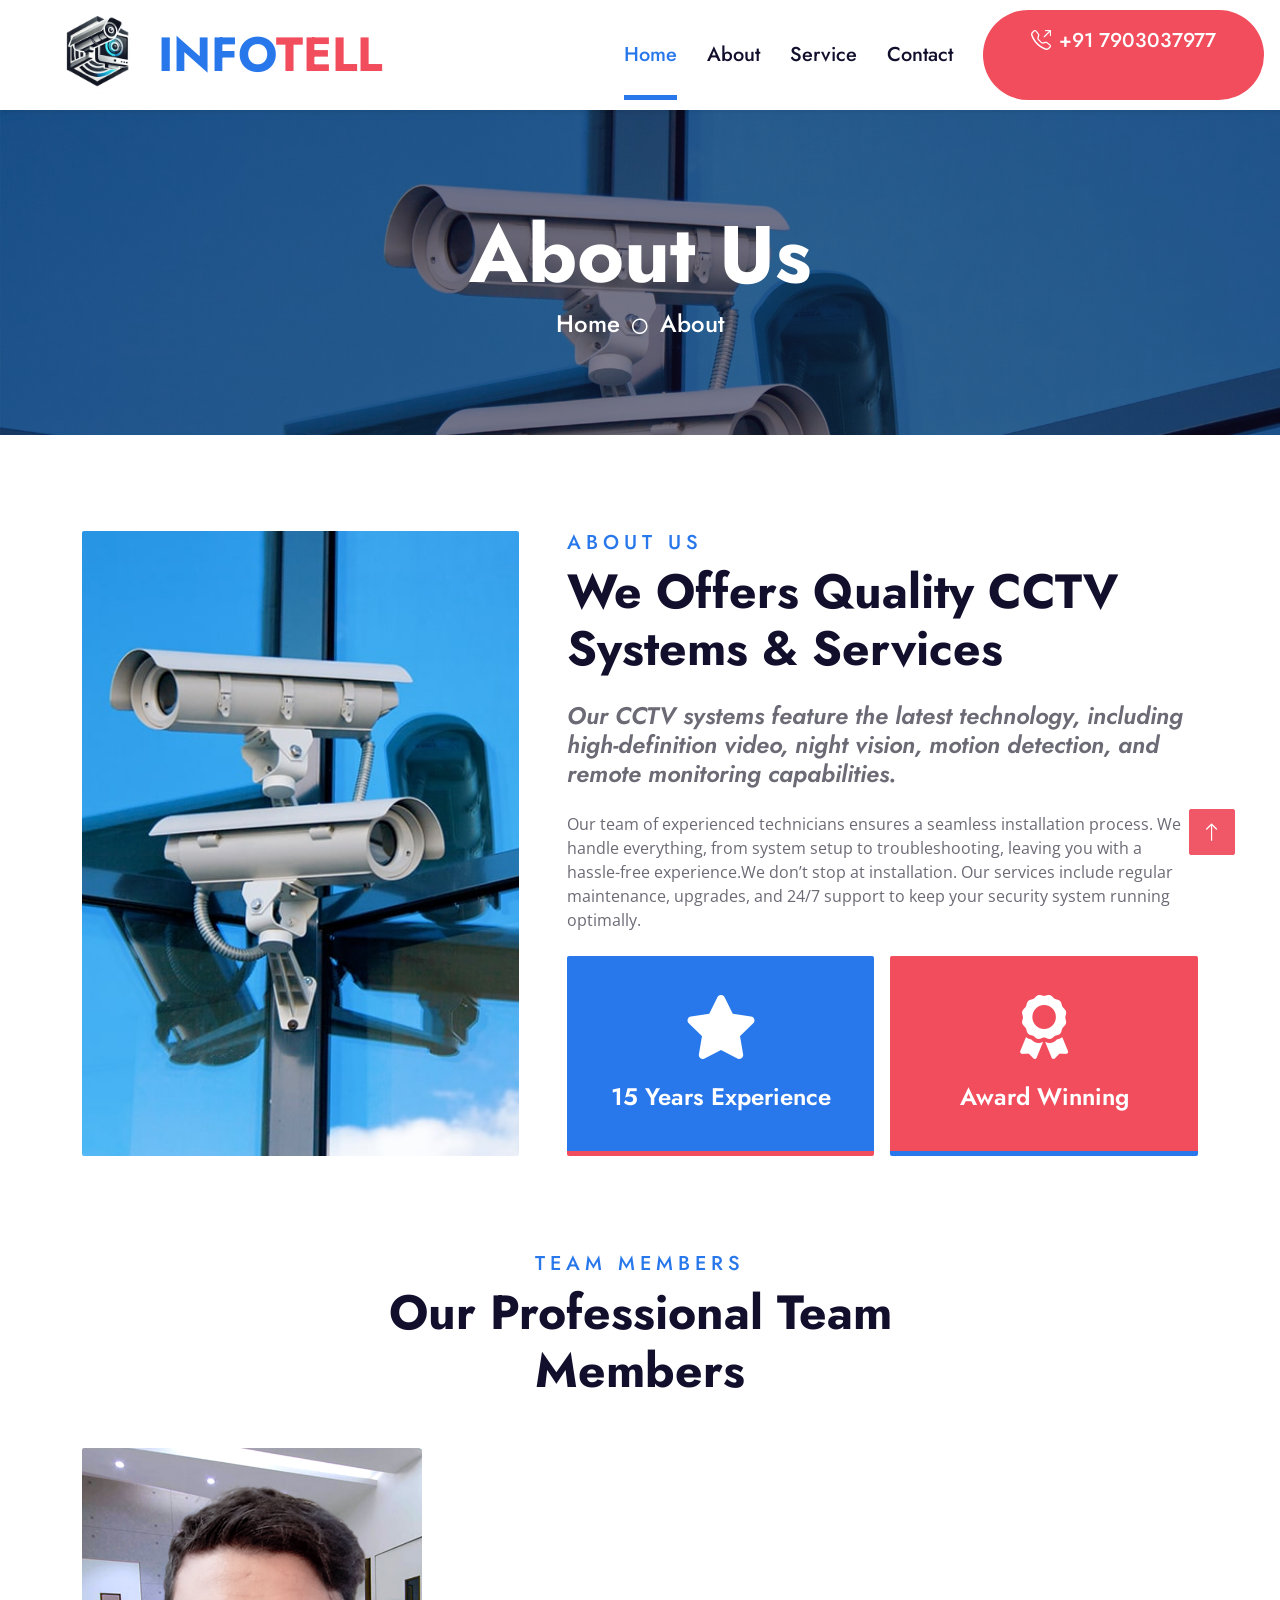
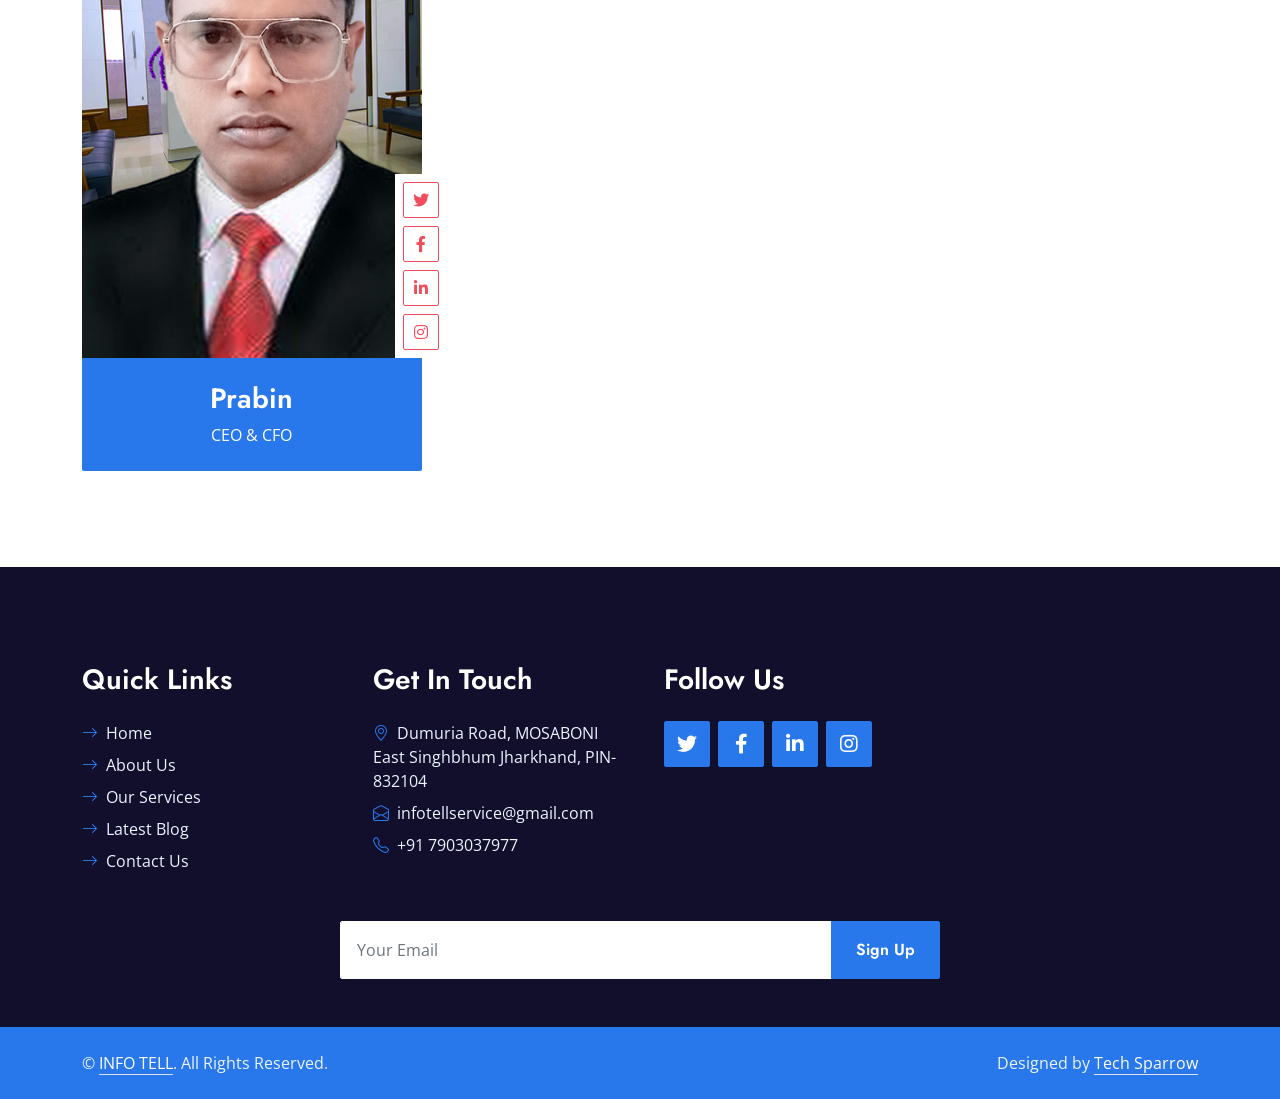
==== commit 7e5b2e95: "update" ====
--- a/about.html
+++ b/about.html
@@ -146,7 +146,7 @@
             <div class="row g-5">
                 <div class="col-lg-4 wow slideInUp" data-wow-delay="0.3s">
                     <div class="position-relative rounded-top">
-                        <img class="img-fluid rounded-top w-100" src="img/team-1.png" alt="">
+                        <img class="img-fluid rounded-top w-100" src="img/owner.jpg" alt="">
                         <div class="position-absolute bottom-0 end-0 d-flex flex-column bg-white p-1" style="margin-right: -25px;">
                             <a class="btn btn-outline-secondary btn-square m-1" href="#"><i class="fab fa-twitter fw-normal"></i></a>
                             <a class="btn btn-outline-secondary btn-square m-1" href="#"><i class="fab fa-facebook-f fw-normal"></i></a>
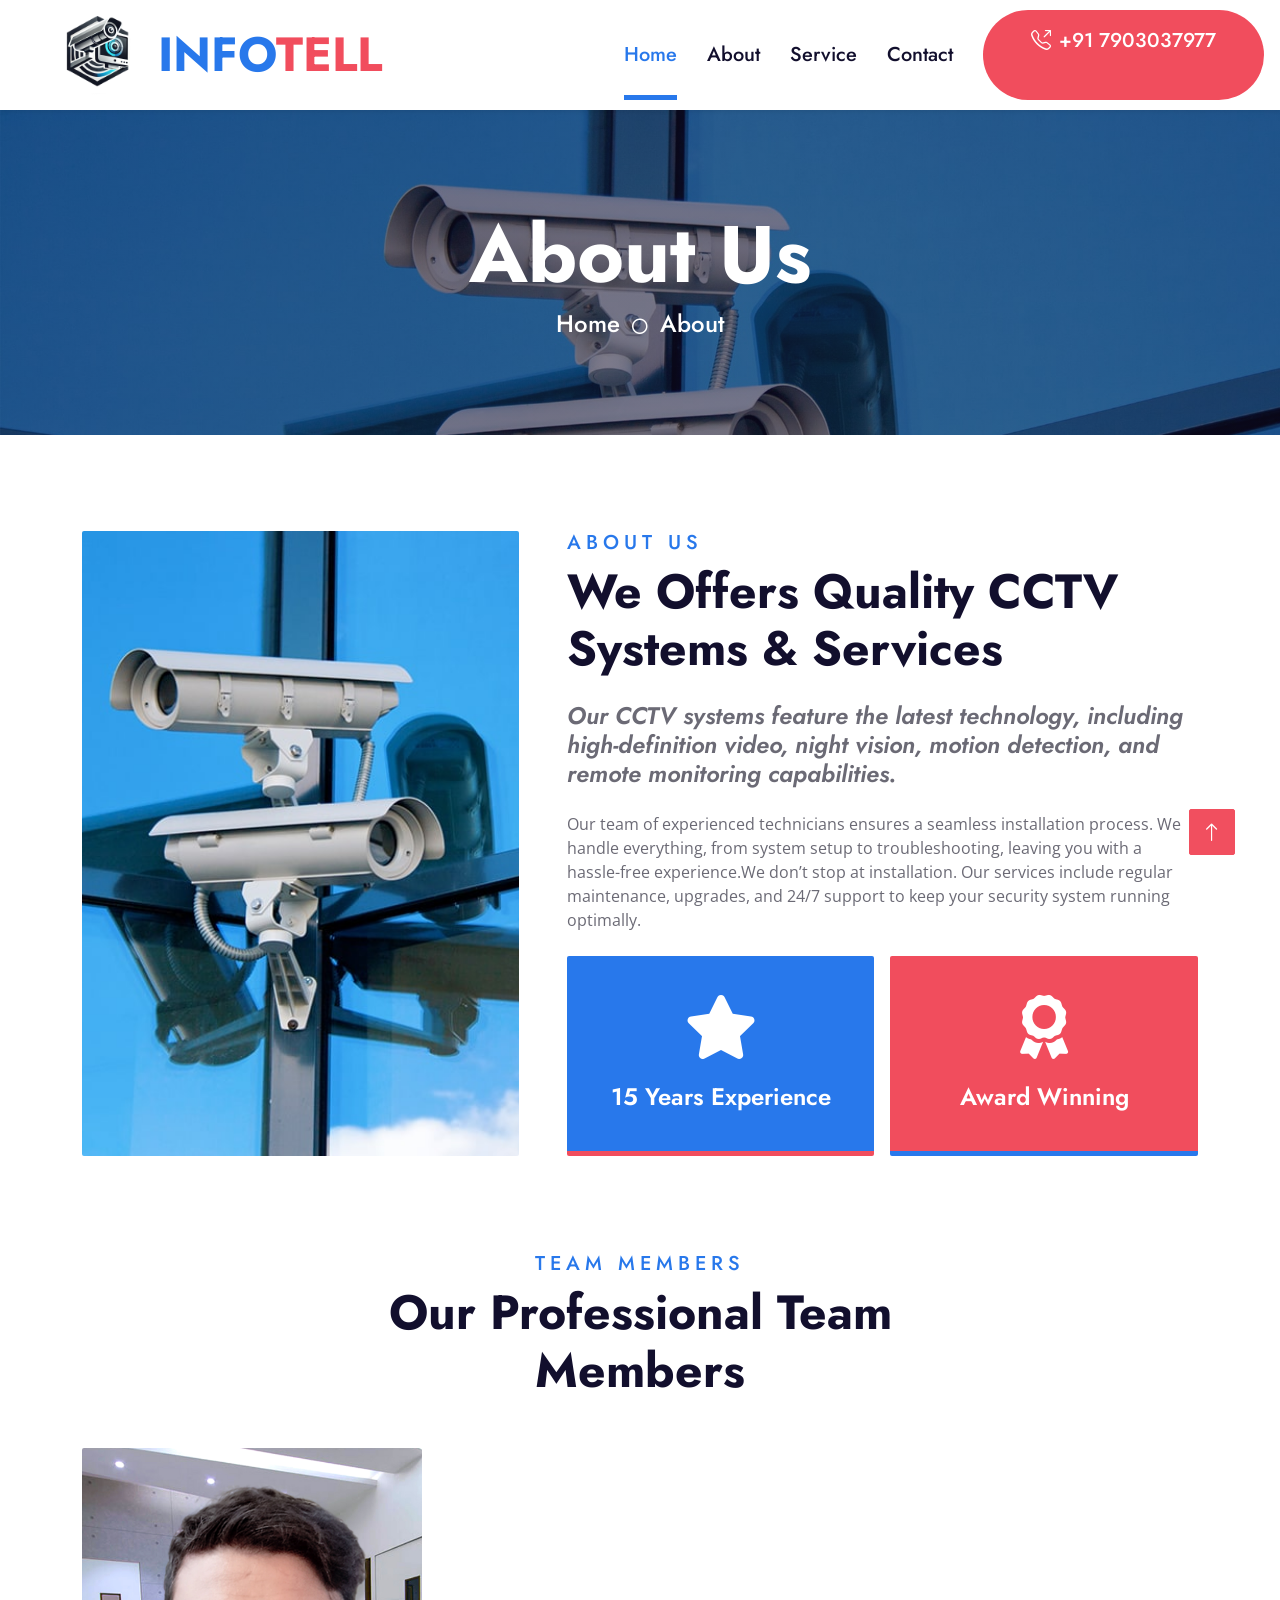
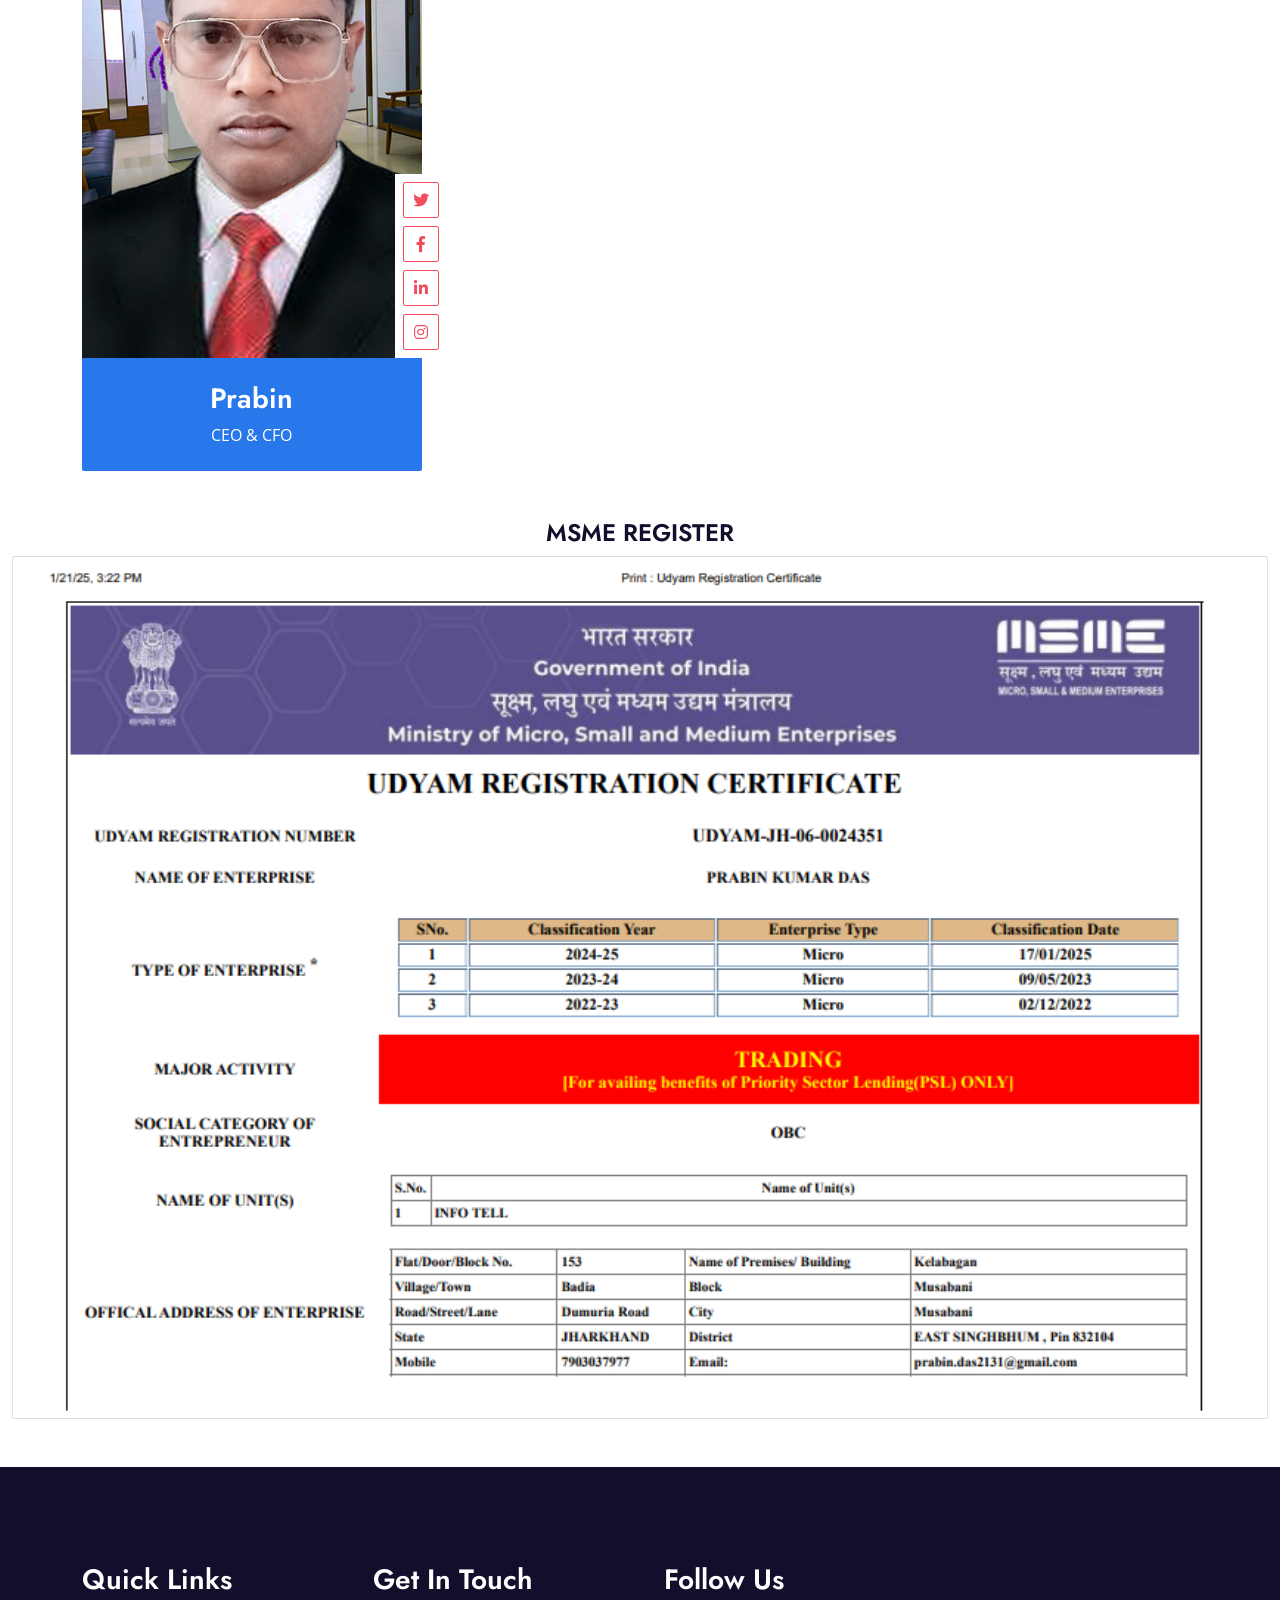
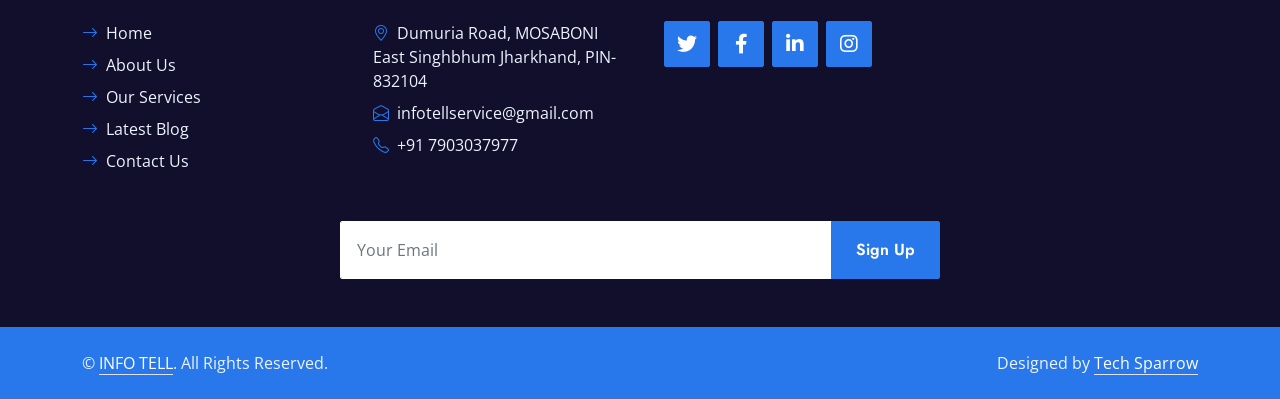
==== commit 294dc0fe: "upate" ====
--- a/about.html
+++ b/about.html
@@ -165,7 +165,15 @@
         </div>
     </div>
     <!-- Team End -->
-    
+   <div class="container-fluid">
+     <div class="text-center">
+        <h4>MSME REGISTER</h4>
+     </div>
+     <div class="card" >
+  <img src="img/udyam.png" class="card-img-top" alt="...">
+ 
+</div>
+   </div>
 
     <!-- Footer Start -->
   <div class="container-fluid bg-dark text-light mt-5 py-5 wow fadeInUp" data-wow-delay="0.1s">
